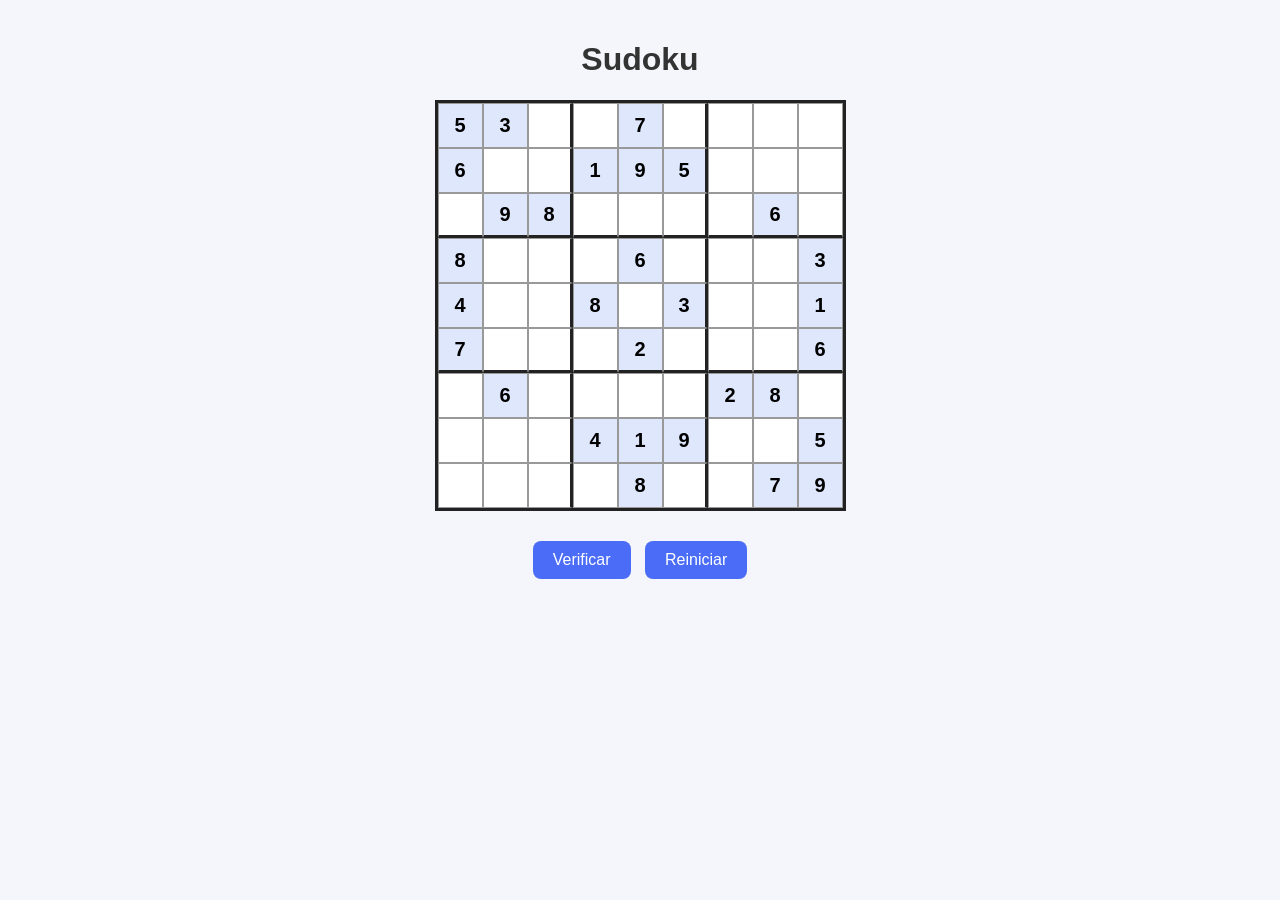
==== index.html @ 4e9aa892 "Primer commit del proyecto Sudoku" ====
<!DOCTYPE html>
<html lang="es">
<head>
  <meta charset="UTF-8" />
  <meta name="viewport" content="width=device-width, initial-scale=1.0" />
  <title>Sudoku</title>
  <link rel="stylesheet" href="style.css" />
</head>
<body>
  <h1>Sudoku</h1>

  <div id="board"></div>

  <button onclick="checkSudoku()">Verificar</button>
  <button onclick="resetSudoku()">Reiniciar</button>

  <div id="message"></div>
  <script src="script.js"></script>
</body>
</html>
---- style.css ----
body {
      font-family: Arial, sans-serif;
      text-align: center;
      background: #f4f6fb;
      margin: 0;
      padding: 20px;
    }

    h1 {
      color: #333;
    }

    #board {
      display: grid;
      grid-template-columns: repeat(9, 45px);
      grid-template-rows: repeat(9, 45px);
      gap: 0;
      justify-content: center;
      margin: 20px auto;
      width: fit-content;
      border: 3px solid #222;
      background: white;
    }

    input {
      width: 45px;
      height: 45px;
      text-align: center;
      font-size: 20px;
      border: 1px solid #999;
      outline: none;
      box-sizing: border-box;
    }

    input:disabled {
      background: #dfe7fd;
      color: #000;
      font-weight: bold;
    }

    .border-right {
      border-right: 3px solid #222 !important;
    }

    .border-bottom {
      border-bottom: 3px solid #222 !important;
    }

    button {
      padding: 10px 20px;
      margin: 10px 5px;
      font-size: 16px;
      border: none;
      border-radius: 8px;
      cursor: pointer;
      background: #4a6cf7;
      color: white;
    }

    button:hover {
      background: #3451c6;
    }

    #message {
      font-size: 18px;
      margin-top: 10px;
      color: #222;
    }
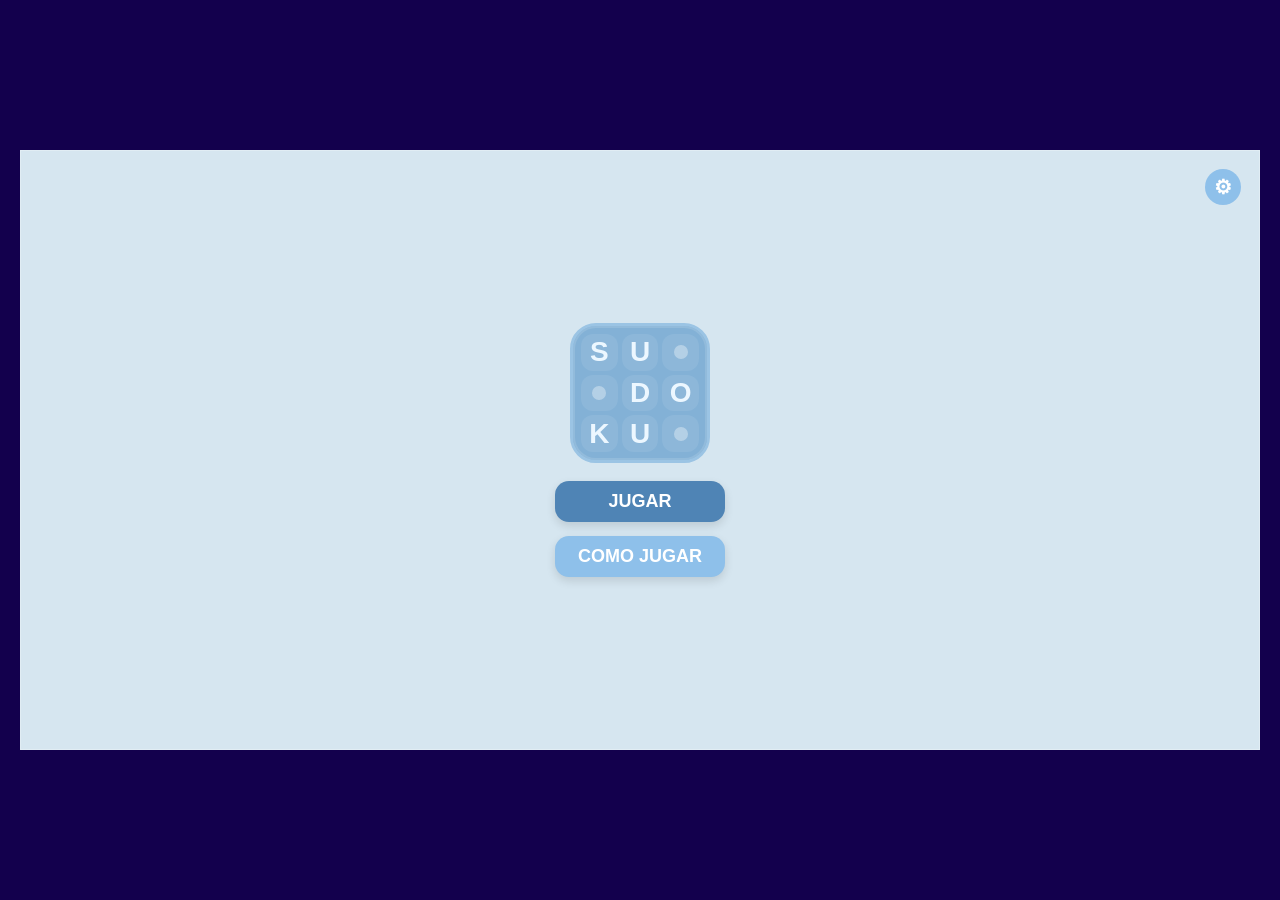
==== commit 605590de: "Agrega archivos HTML CSS y JS del Sudoku" ====
--- a/index.html
+++ b/index.html
@@ -3,18 +3,33 @@
 <head>
   <meta charset="UTF-8" />
   <meta name="viewport" content="width=device-width, initial-scale=1.0" />
-  <title>Sudoku</title>
+  <title>Sudoku - Inicio</title>
   <link rel="stylesheet" href="style.css" />
 </head>
 <body>
-  <h1>Sudoku</h1>
+  <div class="app-shell">
+    <main class="page-card home-card">
+      <div class="gear">⚙</div>
 
-  <div id="board"></div>
+      <div class="logo-box">
+        <div class="logo-cell">S</div>
+        <div class="logo-cell">U</div>
+        <div class="logo-cell dot"></div>
 
-  <button onclick="checkSudoku()">Verificar</button>
-  <button onclick="resetSudoku()">Reiniciar</button>
+        <div class="logo-cell dot"></div>
+        <div class="logo-cell">D</div>
+        <div class="logo-cell">O</div>
 
-  <div id="message"></div>
-  <script src="script.js"></script>
+        <div class="logo-cell">K</div>
+        <div class="logo-cell">U</div>
+        <div class="logo-cell dot"></div>
+      </div>
+
+      <div class="btn-group">
+        <a href="niveles.html" class="main-btn">JUGAR</a>
+        <a href="como-jugar.html" class="main-btn light-btn">COMO JUGAR</a>
+      </div>
+    </main>
+  </div>
 </body>
 </html>
--- a/style.css
+++ b/style.css
@@ -1,68 +1,382 @@
-    body {
-      font-family: Arial, sans-serif;
-      text-align: center;
-      background: #f4f6fb;
-      margin: 0;
-      padding: 20px;
-    }
-
-    h1 {
-      color: #333;
-    }
-
-    #board {
-      display: grid;
-      grid-template-columns: repeat(9, 45px);
-      grid-template-rows: repeat(9, 45px);
-      gap: 0;
-      justify-content: center;
-      margin: 20px auto;
-      width: fit-content;
-      border: 3px solid #222;
-      background: white;
-    }
-
-    input {
-      width: 45px;
-      height: 45px;
-      text-align: center;
-      font-size: 20px;
-      border: 1px solid #999;
-      outline: none;
-      box-sizing: border-box;
-    }
-
-    input:disabled {
-      background: #dfe7fd;
-      color: #000;
-      font-weight: bold;
-    }
-
-    .border-right {
-      border-right: 3px solid #222 !important;
-    }
-
-    .border-bottom {
-      border-bottom: 3px solid #222 !important;
-    }
-
-    button {
-      padding: 10px 20px;
-      margin: 10px 5px;
-      font-size: 16px;
-      border: none;
-      border-radius: 8px;
-      cursor: pointer;
-      background: #4a6cf7;
-      color: white;
-    }
-
-    button:hover {
-      background: #3451c6;
-    }
-
-    #message {
-      font-size: 18px;
-      margin-top: 10px;
-      color: #222;
-    }+:root {
+  --bg-dark: #13004d;
+  --outer-blue: #4e86b2;
+  --panel: #d6e6f0;
+  --btn: #4f84b5;
+  --btn-light: #8ec0ea;
+  --white: #ffffff;
+  --text: #111111;
+  --grid: #7b9bb0;
+  --grid-strong: #404040;
+  --fixed-bg: #d9e7f1;
+  --input-bg: #f5fbff;
+}
+
+* {
+  box-sizing: border-box;
+}
+
+body {
+  margin: 0;
+  min-height: 100vh;
+  font-family: Arial, Helvetica, sans-serif;
+  background: var(--bg-dark);
+  display: flex;
+  align-items: center;
+  justify-content: center;
+}
+
+a {
+  text-decoration: none;
+}
+
+.app-shell {
+  width: 100%;
+  display: flex;
+  justify-content: center;
+  padding: 20px;
+}
+
+/* CONTENEDOR EXTERNO GENERAL */
+.page-card {
+  width: 860px;
+  min-height: 650px;
+  background: var(--outer-blue);
+  padding: 22px;
+  display: flex;
+  justify-content: center;
+  align-items: center;
+}
+
+/* CONTENIDO INTERNO GENERAL */
+.home-card,
+.instructions-card,
+.result-page,
+.game-card {
+  width: 100%;
+  min-height: 600px;
+  background: var(--panel);
+  border: 1px solid rgba(255, 255, 255, 0.25);
+  padding: 20px;
+}
+
+/* INICIO */
+.home-card {
+  position: relative;
+  display: flex;
+  flex-direction: column;
+  justify-content: center;
+  align-items: center;
+}
+
+.gear {
+  position: absolute;
+  top: 18px;
+  right: 18px;
+  width: 36px;
+  height: 36px;
+  border-radius: 50%;
+  background: var(--btn-light);
+  display: flex;
+  align-items: center;
+  justify-content: center;
+  color: var(--white);
+  font-size: 20px;
+  font-weight: bold;
+}
+
+.logo-box {
+  width: 140px;
+  height: 140px;
+  background: #83b1d6;
+  border: 3px solid #9bc4e4;
+  border-radius: 26px;
+  padding: 8px;
+  display: grid;
+  grid-template-columns: repeat(3, 1fr);
+  gap: 4px;
+  box-shadow: inset 0 0 0 2px rgba(255, 255, 255, 0.12);
+}
+
+.logo-cell {
+  background: rgba(255, 255, 255, 0.08);
+  border-radius: 12px;
+  display: flex;
+  align-items: center;
+  justify-content: center;
+  color: #ecf7ff;
+  font-size: 28px;
+  font-weight: 900;
+}
+
+.logo-cell.dot::before {
+  content: "";
+  width: 14px;
+  height: 14px;
+  border-radius: 50%;
+  background: rgba(255, 255, 255, 0.35);
+  display: block;
+}
+
+/* BOTONES */
+.btn-group {
+  display: flex;
+  flex-direction: column;
+  gap: 14px;
+  margin-top: 18px;
+  align-items: center;
+}
+
+.levels-group {
+  margin-top: 40px;
+}
+
+.main-btn {
+  border: none;
+  border-radius: 14px;
+  background: var(--btn);
+  color: var(--white);
+  font-weight: 900;
+  font-size: 18px;
+  padding: 10px 22px;
+  min-width: 170px;
+  text-align: center;
+  cursor: pointer;
+  box-shadow: 0 4px 10px rgba(0, 0, 0, 0.12);
+}
+
+.light-btn {
+  background: var(--btn-light);
+}
+
+.small-btn {
+  min-width: 110px;
+  font-size: 16px;
+  padding: 9px 18px;
+}
+
+/* TITULOS */
+.title-pill {
+  background: var(--btn);
+  color: var(--white);
+  padding: 10px 20px;
+  border-radius: 14px;
+  font-weight: 900;
+  font-size: 20px;
+  text-align: center;
+  width: fit-content;
+  margin: 0 auto;
+  font-family: Georgia, "Times New Roman", serif;
+}
+
+.big-pill {
+  min-width: 520px;
+}
+
+.bottom-center {
+  display: flex;
+  justify-content: center;
+  margin-top: 30px;
+}
+
+/* COMO JUGAR */
+.instructions-card {
+  display: flex;
+  flex-direction: column;
+  justify-content: center;
+}
+
+.instructions-box {
+  margin: 35px auto 0;
+  width: 80%;
+  max-width: 580px;
+  color: var(--text);
+  font-weight: 900;
+  font-size: 28px;
+  line-height: 1.5;
+  text-align: left;
+}
+
+/* GANASTE / PERDISTE */
+.result-page {
+  display: flex;
+  flex-direction: column;
+  justify-content: center;
+}
+
+.result-box {
+  background: var(--btn);
+  color: var(--white);
+  font-weight: 900;
+  font-size: 28px;
+  line-height: 1.5;
+  border-radius: 18px;
+  padding: 26px 34px;
+  width: fit-content;
+  margin: 0 auto;
+  text-align: center;
+  font-family: Georgia, "Times New Roman", serif;
+}
+
+/* JUEGO */
+.game-card {
+  display: flex;
+  flex-direction: column;
+}
+
+.game-top {
+  display: flex;
+  justify-content: space-between;
+  align-items: center;
+}
+
+.board-container {
+  display: flex;
+  justify-content: center;
+  margin-top: 26px;
+}
+
+.board {
+  display: grid;
+  background: white;
+  border: 2px solid var(--grid-strong);
+}
+
+.board-4 {
+  grid-template-columns: repeat(4, 52px);
+  grid-template-rows: repeat(4, 52px);
+}
+
+.board-9 {
+  grid-template-columns: repeat(9, 34px);
+  grid-template-rows: repeat(9, 34px);
+}
+
+.cell {
+  border: 1px solid var(--grid);
+  text-align: center;
+  font-weight: bold;
+  color: #1a1a1a;
+  background: var(--input-bg);
+  outline: none;
+}
+
+.board-4 .cell {
+  width: 52px;
+  height: 52px;
+  font-size: 24px;
+}
+
+.board-9 .cell {
+  width: 34px;
+  height: 34px;
+  font-size: 17px;
+}
+
+.cell.fixed {
+  background: var(--fixed-bg);
+}
+
+.border-right {
+  border-right: 2px solid var(--grid-strong) !important;
+}
+
+.border-bottom {
+  border-bottom: 2px solid var(--grid-strong) !important;
+}
+
+.game-buttons {
+  margin-top: 26px;
+  display: flex;
+  justify-content: center;
+  gap: 18px;
+}
+
+/* NIVELES EXACTOS COMO LA IMAGEN */
+.outer-frame {
+  width: 860px;
+  min-height: 650px;
+  background: #4e86b2;
+  padding: 16px;
+  display: flex;
+  align-items: stretch;
+  justify-content: center;
+}
+
+.levels-page-exact {
+  width: 100%;
+  min-height: 100%;
+  background: #d6e6f0;
+  padding: 16px 20px 20px;
+  display: flex;
+  flex-direction: column;
+  align-items: center;
+}
+
+.levels-title-bar {
+  width: 100%;
+  max-width: 720px;
+  background: #4f84b5;
+  color: white;
+  text-align: center;
+  font-weight: 900;
+  font-size: 18px;
+  padding: 12px 20px;
+  border-radius: 12px;
+  letter-spacing: 0.5px;
+  text-transform: uppercase;
+  font-family: Georgia, "Times New Roman", serif;
+}
+
+.levels-center-group {
+  flex: 1;
+  width: 100%;
+  display: flex;
+  flex-direction: column;
+  justify-content: center;
+  align-items: center;
+  gap: 18px;
+}
+
+.level-pill {
+  min-width: 170px;
+  height: 42px;
+  border-radius: 14px;
+  display: flex;
+  align-items: center;
+  justify-content: center;
+  text-decoration: none;
+  font-family: Georgia, "Times New Roman", serif;
+  font-size: 18px;
+  font-weight: 900;
+  color: white;
+  text-transform: uppercase;
+  box-shadow: inset 0 -2px 0 rgba(0, 0, 0, 0.08);
+}
+
+.easy-pill {
+  background: #8fc2ea;
+}
+
+.medium-pill,
+.hard-pill {
+  background: #4f84b5;
+}
+
+/* RESPONSIVE */
+@media (max-width: 920px) {
+  .page-card,
+  .outer-frame {
+    width: 100%;
+  }
+
+  .big-pill {
+    min-width: auto;
+    width: 100%;
+    max-width: 520px;
+  }
+
+  .instructions-box {
+    font-size: 22px;
+  }
+}
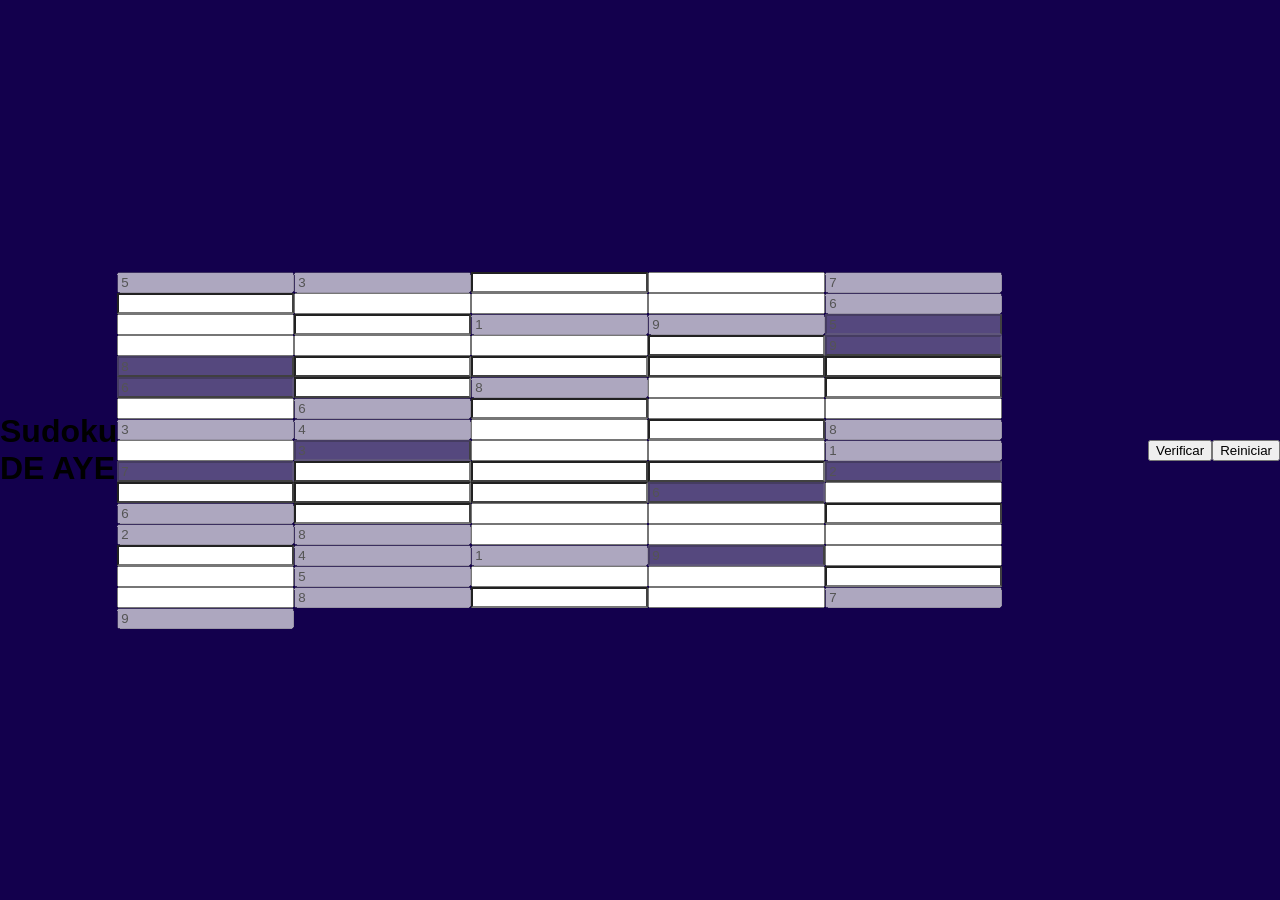
==== commit 67d039ab: "ayesita" ====
--- a/index.html
+++ b/index.html
@@ -3,33 +3,18 @@
 <head>
   <meta charset="UTF-8" />
   <meta name="viewport" content="width=device-width, initial-scale=1.0" />
-  <title>Sudoku - Inicio</title>
+  <title>Sudoku</title>
   <link rel="stylesheet" href="style.css" />
 </head>
 <body>
-  <div class="app-shell">
-    <main class="page-card home-card">
-      <div class="gear">⚙</div>
+  <h1>Sudoku DE AYE</h1>
 
-      <div class="logo-box">
-        <div class="logo-cell">S</div>
-        <div class="logo-cell">U</div>
-        <div class="logo-cell dot"></div>
+  <div id="board"></div>
 
-        <div class="logo-cell dot"></div>
-        <div class="logo-cell">D</div>
-        <div class="logo-cell">O</div>
+  <button onclick="checkSudoku()">Verificar</button>
+  <button onclick="resetSudoku()">Reiniciar</button>
 
-        <div class="logo-cell">K</div>
-        <div class="logo-cell">U</div>
-        <div class="logo-cell dot"></div>
-      </div>
-
-      <div class="btn-group">
-        <a href="niveles.html" class="main-btn">JUGAR</a>
-        <a href="como-jugar.html" class="main-btn light-btn">COMO JUGAR</a>
-      </div>
-    </main>
-  </div>
+  <div id="message"></div>
+  <script src="script.js"></script>
 </body>
 </html>
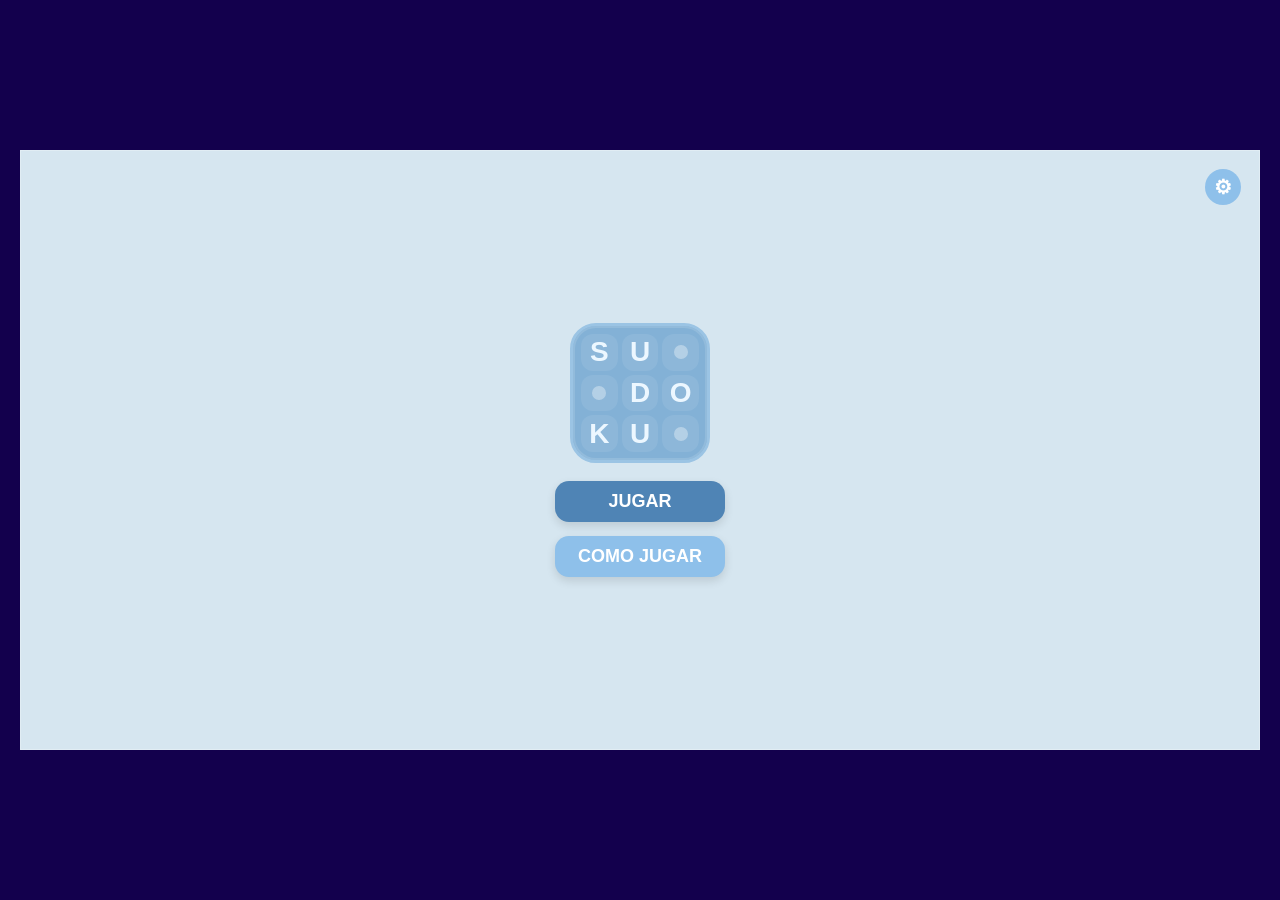
==== commit 5552b9b4: "Cambia titulo en index" ====
--- a/index.html
+++ b/index.html
@@ -3,18 +3,33 @@
 <head>
   <meta charset="UTF-8" />
   <meta name="viewport" content="width=device-width, initial-scale=1.0" />
-  <title>Sudoku</title>
+  <title>Sudoku Jonathangit add .</title>
   <link rel="stylesheet" href="style.css" />
 </head>
 <body>
-  <h1>Sudoku DE AYE</h1>
+  <div class="app-shell">
+    <main class="page-card home-card">
+      <div class="gear">⚙</div>
 
-  <div id="board"></div>
+      <div class="logo-box">
+        <div class="logo-cell">S</div>
+        <div class="logo-cell">U</div>
+        <div class="logo-cell dot"></div>
 
-  <button onclick="checkSudoku()">Verificar</button>
-  <button onclick="resetSudoku()">Reiniciar</button>
+        <div class="logo-cell dot"></div>
+        <div class="logo-cell">D</div>
+        <div class="logo-cell">O</div>
 
-  <div id="message"></div>
-  <script src="script.js"></script>
+        <div class="logo-cell">K</div>
+        <div class="logo-cell">U</div>
+        <div class="logo-cell dot"></div>
+      </div>
+
+      <div class="btn-group">
+        <a href="niveles.html" class="main-btn">JUGAR</a>
+        <a href="como-jugar.html" class="main-btn light-btn">COMO JUGAR</a>
+      </div>
+    </main>
+  </div>
 </body>
 </html>
